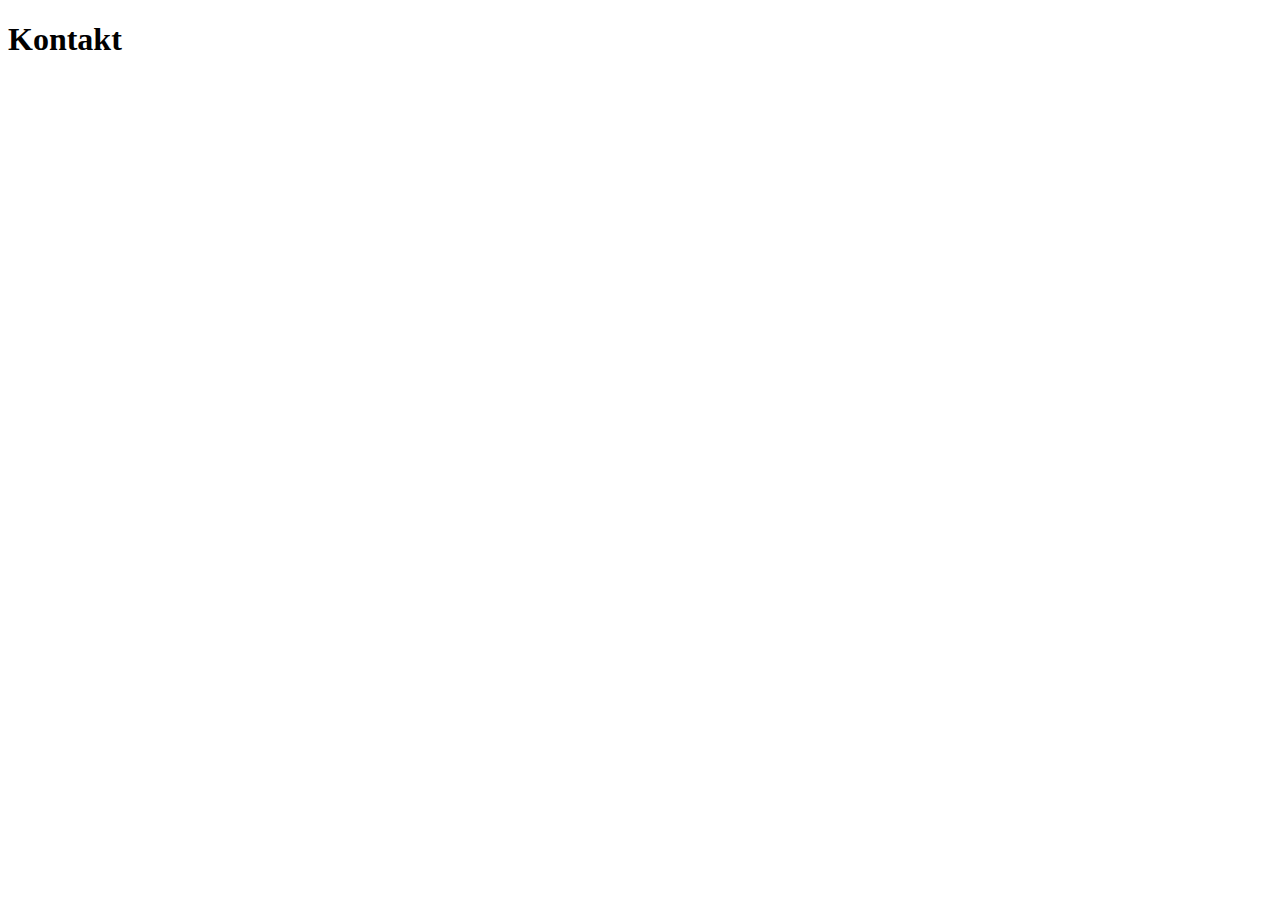
==== contact.html @ 880c6351 "first" ====
<!DOCTYPE html>
<html lang="en">
<head>
  <meta charset="UTF-8">
  <meta http-equiv="X-UA-Compatible" content="IE=edge">
  <meta name="viewport" content="width=device-width, initial-scale=1.0">
  <title>Kontakt</title>
</head>
<body>
  <h1>Kontakt</h1>
</body>
</html>
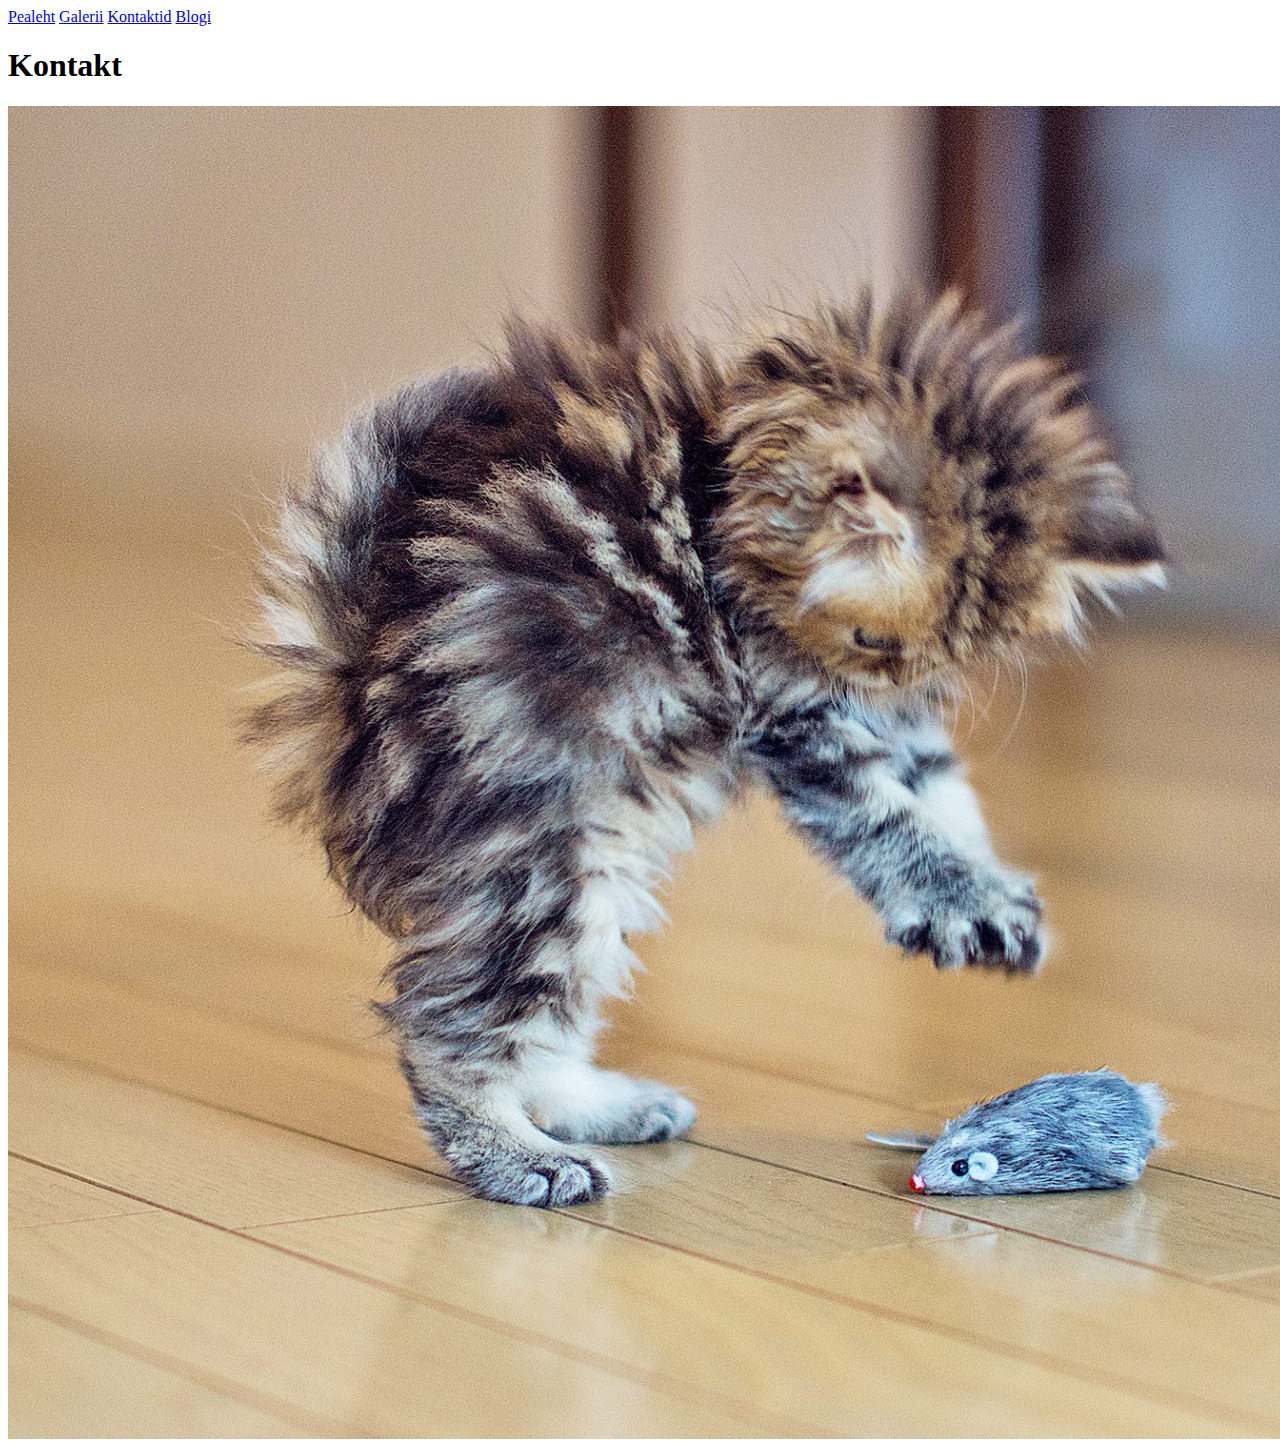
==== commit 86137fab: "header" ====
--- a/contact.html
+++ b/contact.html
@@ -1,5 +1,6 @@
 <!DOCTYPE html>
 <html lang="en">
+
 <head>
   <meta charset="UTF-8">
   <meta http-equiv="X-UA-Compatible" content="IE=edge">
@@ -7,6 +8,19 @@
   <title>Kontakt</title>
 </head>
 <body>
-  <h1>Kontakt</h1>
+  <container class="links">
+    <a href="index.html">Pealeht</a>
+    <a href="gallery.html">Galerii</a>
+    <a href="contact.html">Kontaktid</a>
+    <a href="blog.html">Blogi</a>
+  </container>
+  <container class="contact">
+    <h1>Kontakt</h1>
+    <img src="/images/image1.jpg"></img>
+  </container>
+  <container class="footer">
+
+  </container>
 </body>
+
 </html>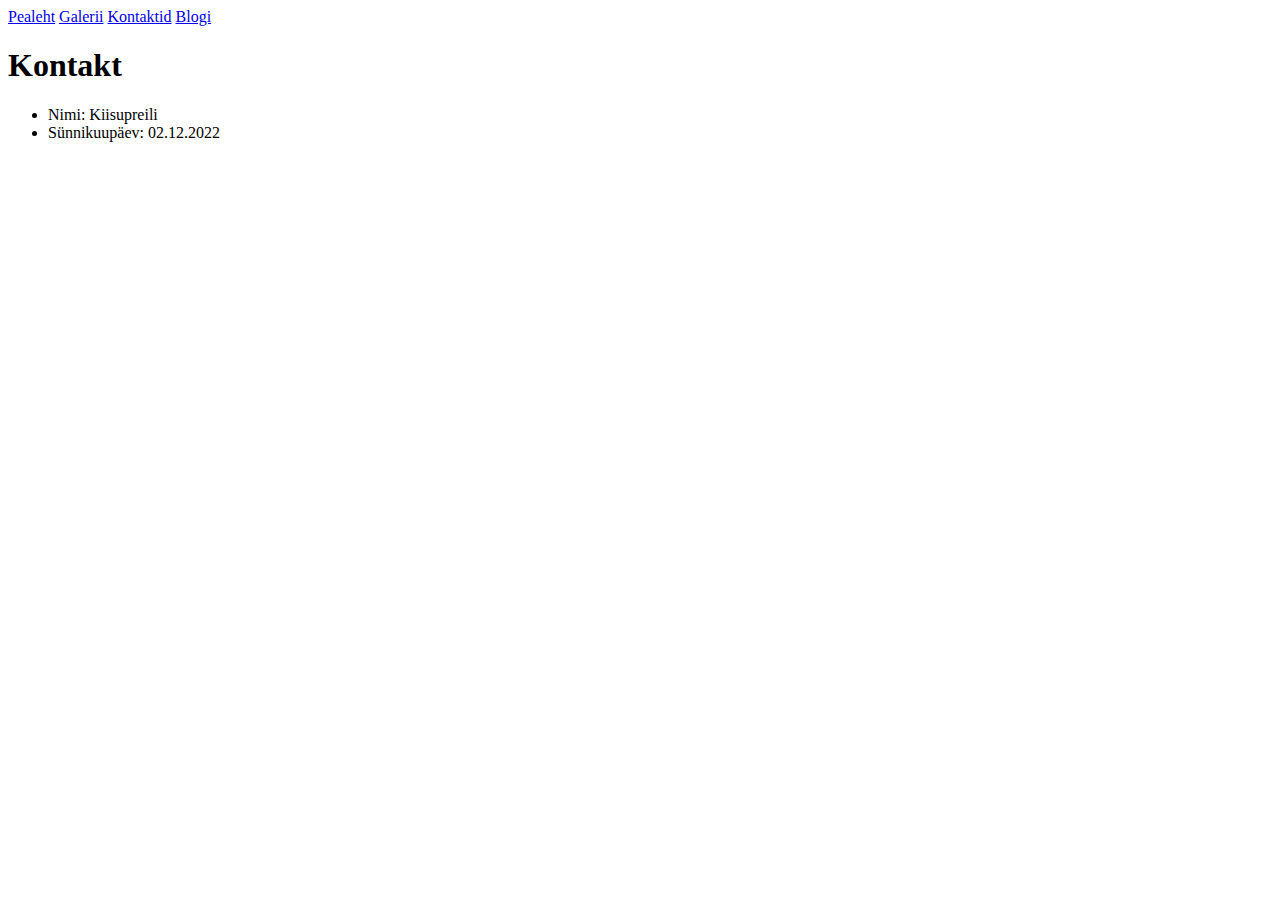
==== commit e41ed1b5: "data" ====
--- a/contact.html
+++ b/contact.html
@@ -16,7 +16,10 @@
   </container>
   <container class="contact">
     <h1>Kontakt</h1>
-    <img src="/images/image1.jpg"></img>
+    <ul>
+      <li><span>Nimi: </span>Kiisupreili</li>
+      <li><span>Sünnikuupäev: </span>02.12.2022</li>
+    </ul>  
   </container>
   <container class="footer">
 
